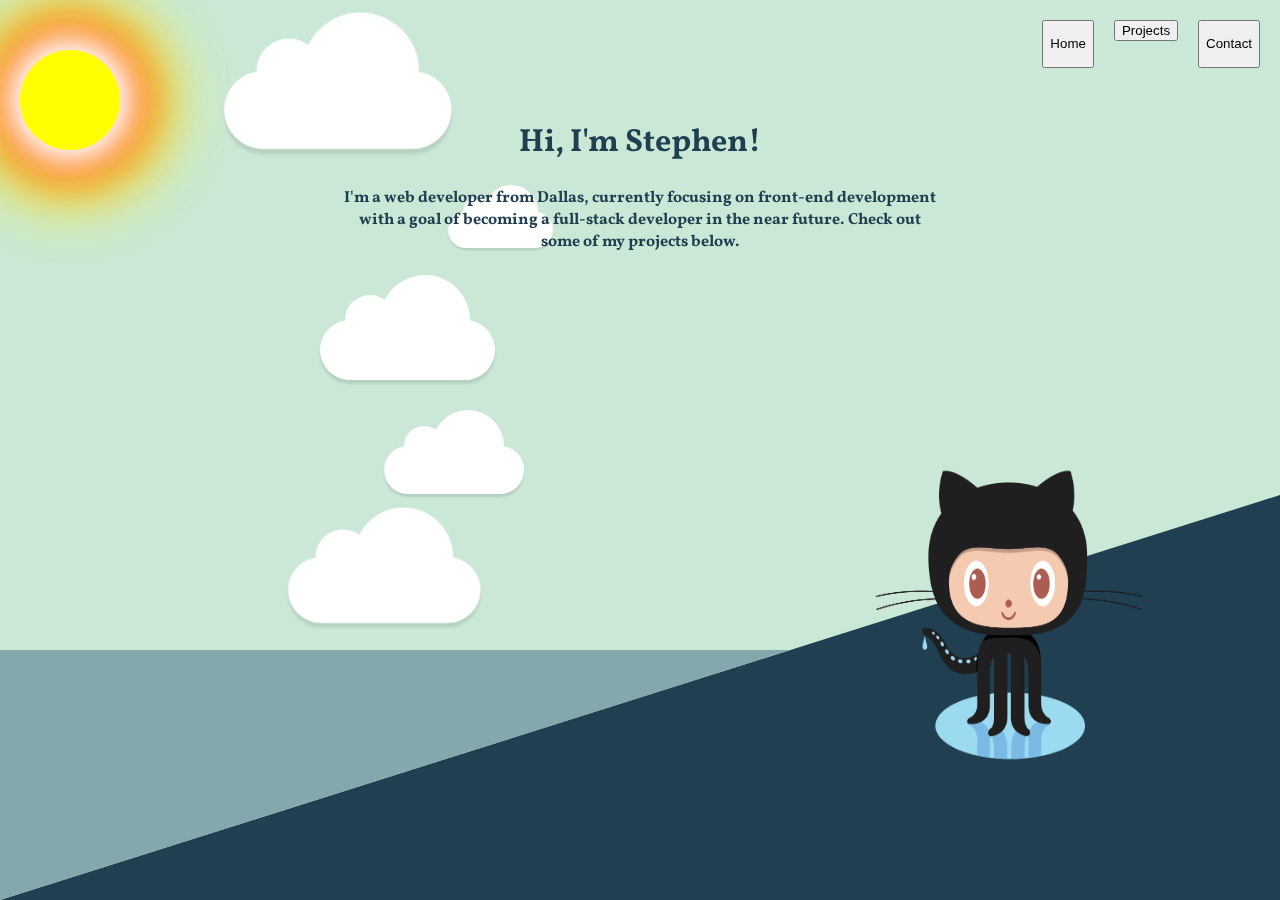
==== portfolio.html @ b767bc33 "first commit" ====
<html>
    <link>
        <meta charset="UTF-8">
        <title>SH Portfolio</title>
        <script src="run.js.js" type="text/javascript"></script>
        <script src="https://ajax.googleapis.com/ajax/libs/jquery/3.4.1/jquery.min.js"></script>    
        <link href="https://fonts.googleapis.com/css2?family=Vollkorn&display=swap" rel="stylesheet">
        <link rel="stylesheet" href="style.css"></link>   
    </head>

    <body>
        <div id="container">
            <section id="main">
                <div id="nav-top">
                    <button id="home-path" onclick="homeShow()"><p>Home</p></button>
                    <button id="project-path" >Projects</button>
                    <button id="contact-path" onclick="contactShow()"><p>Contact</p></button>
                </div>                   
                <div id="polygon_path">
                    <div id="wrapper">
                        <div id="cloud-wrapper">
                            <div class="x1">
                                <div class="cloud"></div>
                            </div>
                            <div class="x2">
                                <div class="cloud"></div>
                            </div>
                            <div class="x3">
                                <div class="cloud"></div>
                            </div>
                            <div class="x4">
                                <div class="cloud"></div>
                            </div>
                            <div class="x5">
                                <div class="cloud"></div>
                            </div>
                        </div>
                        <div id="sun"></div>
                        <div id="intro">
                            <h1>Hi, I'm Stephen!</h1>
                            <h4>I'm a web developer from Dallas, currently focusing on front-end development with a goal of becoming a full-stack developer in the near future. Check out some of my projects below.</h4>
                        </div>
                        <div id="bottom-left">

                        </div> 
                    </div>                    
                </div>
                <div id="avatar">
                    <img id="github" src="./images/Octocat.png" alt="github-avatar"></img>
                    <!-- <div id="talk-bubble"> <p>Check out my Github!</p>                                       -->
                </div>
                </div>
            </section>
        </div>
    </body>

</html>
---- style.css ----
body{
    height: 100vh;
    margin: 0;
    padding: 0;
    overflow-x: hidden;
}

#polygon_path {
    background: #cae8d5;
    -webkit-clip-path: polygon(0 0, 100% 0, 100% 55%, 0% 100%);
    clip-path: polygon(0 0, 100% 0, 100% 55%, 0% 100%);
    height: 100%;
    width: 100%;
    position: relative;
    margin: 0 ;  
    z-index: -1;  
}

/* background: rgb(86, 125, 70) */
#main {
    background: #204051;
    height: 100%;
    width: 100%;
    position: relative;
    margin: 0;  
    z-index: -1;          
}

#github{
    /* z-index: -1; */
    position: absolute;
    bottom: 15%;
    right: 10%;
    font-size: 25px;
    height: 300px;
    width: 285px;
}

/* #talk-bubble {
    -webkit-clip-path: polygon(0% 0%, 100% 0%, 100% 75%, 75% 75%, 75% 100%, 50% 75%, 0% 75%);
    clip-path: polygon(0% 0%, 100% 0%, 100% 75%, 75% 75%, 75% 100%, 50% 75%, 0% 75%);
    position: absolute;
    bottom: 40%;
    right: 20%;
    height: 100px;
    width: 150px;
    background: white;
    font-family: 'Vollkorn', serif;
    font-size: 20px;
    padding: 15px;
    text-align: center;   
} */

#sun {
    position: relative;
    top: 50px;
    left: 20px;
    width: 100px;
    height: 100px;
    border-radius: 50%;
    background-color: yellow;
    z-index: -2;
    box-shadow:
    0 0 30px 15px #fff,
    0 0 50px 30px orangered,
    0 0 70px 45px yellow;
}

#wrapper {
    text-align: center;
    
}

#intro {   
    /* text-align: center; */
    display: inline-block;
    position: relative;
    width: 600px;
    font-family: 'Vollkorn', serif;
    color: #204051;
}

#bottom-left{
    background: #84a9ac ;    
    width: 100%;
    height: 250px;
    bottom: 0px;
    left: 0px;
    position: absolute;
}

#nav-top{
    top: 10px;
    right: 10px;
    position: absolute;
    font-size: 20px;
    font-weight: bold;
    z-index: 1;  
}

#home-path, #project-path, #contact-path{
    float: left;
    margin: 10px;
    z-index: 1;
}


#cloud-wrapper {
bottom: 0;
left: 0;
padding-top: 50px;
position: fixed;
right: 0;
top: 0;
z-index: -1;
}

@keyframes animateCloud
{
    0%{margin-left: -1000px;}
    100%{margin-left: 100%;}
}

.x1 {
    animation: animateCloud 35s linear infinite;
    transform: scale(0.65);
}

.x2 {
    animation: animateCloud 20s linear infinite;
    transform: scale(0.3);
}

.x3 {
    animation: animateCloud 30s linear infinite;
    transform: scale(0.5);
}

.x4 {
    animation: animateCloud 18s linear infinite;
    transform: scale(0.4);
}

.x5 {
    animation: animateCloud 25s linear infinite;
    transform: scale(0.55);
}

.cloud{
    background: white;
    background: linear-gradient(top, white 5%, #f1f1f1 100%);
    filter: progid:DXImageTransform.Microsoft.gradient(startColorstr="white", endColorstr="#f1f1f1", GradientType=0);
    border-radius: 100px;
    box-shadow: 0 8px 5px rgba(0,0,0,0.1);
    height: 120px;
    position: relative;
    width: 350px;
}

.cloud:after, .cloud:before {
    background: white;
    content: "";
    position: absolute;
    z-index: -1;
}

.cloud:after {
    border-radius: 100px;
    height: 100px;
    left: 50px;
    top: -50px;
    width: 100px;
}


.cloud:before {
    border-radius: 200px;
    height: 180px;
    width: 180px;
    right: 50px;
    top: -90px;   
}

#test{
    position: absolute;
   
}
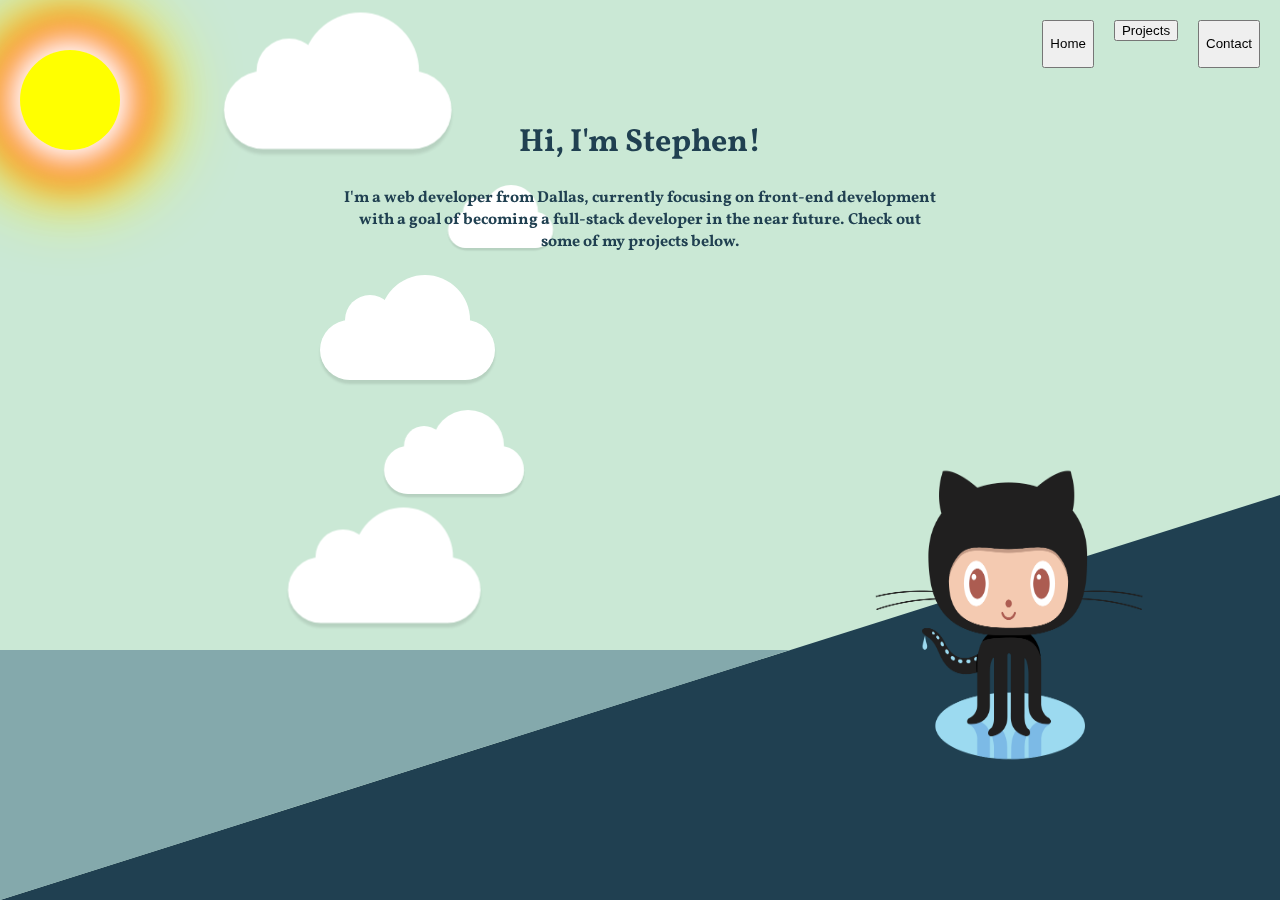
==== commit c30debc4: "buttons work" ====
--- a/portfolio.html
+++ b/portfolio.html
@@ -2,20 +2,20 @@
     <link>
         <meta charset="UTF-8">
         <title>SH Portfolio</title>
-        <script src="run.js.js" type="text/javascript"></script>
         <script src="https://ajax.googleapis.com/ajax/libs/jquery/3.4.1/jquery.min.js"></script>    
         <link href="https://fonts.googleapis.com/css2?family=Vollkorn&display=swap" rel="stylesheet">
         <link rel="stylesheet" href="style.css"></link>   
+        <script src="run.js" type="text/javascript"></script>
     </head>
 
     <body>
-        <div id="container">
+        
+        <div id="nav-top">
+            <button id="home-path" onclick="homeShow()"><p>Home</p></button>
+            <button id="project-path" onclick="projects()">Projects</button>
+            <button id="contact-path" onclick="contactShow()"><p>Contact</p></button>           
+        </div>                   
             <section id="main">
-                <div id="nav-top">
-                    <button id="home-path" onclick="homeShow()"><p>Home</p></button>
-                    <button id="project-path" >Projects</button>
-                    <button id="contact-path" onclick="contactShow()"><p>Contact</p></button>
-                </div>                   
                 <div id="polygon_path">
                     <div id="wrapper">
                         <div id="cloud-wrapper">
@@ -51,7 +51,7 @@
                 </div>
                 </div>
             </section>
-        </div>
+        
     </body>
 
 </html>--- a/style.css
+++ b/style.css
@@ -23,7 +23,8 @@
     width: 100%;
     position: relative;
     margin: 0;  
-    z-index: -1;          
+    z-index: -1;  
+    
 }
 
 #github{
@@ -66,9 +67,10 @@
     0 0 70px 45px yellow;
 }
 
+
+
 #wrapper {
-    text-align: center;
-    
+    text-align: center;    
 }
 
 #intro {   
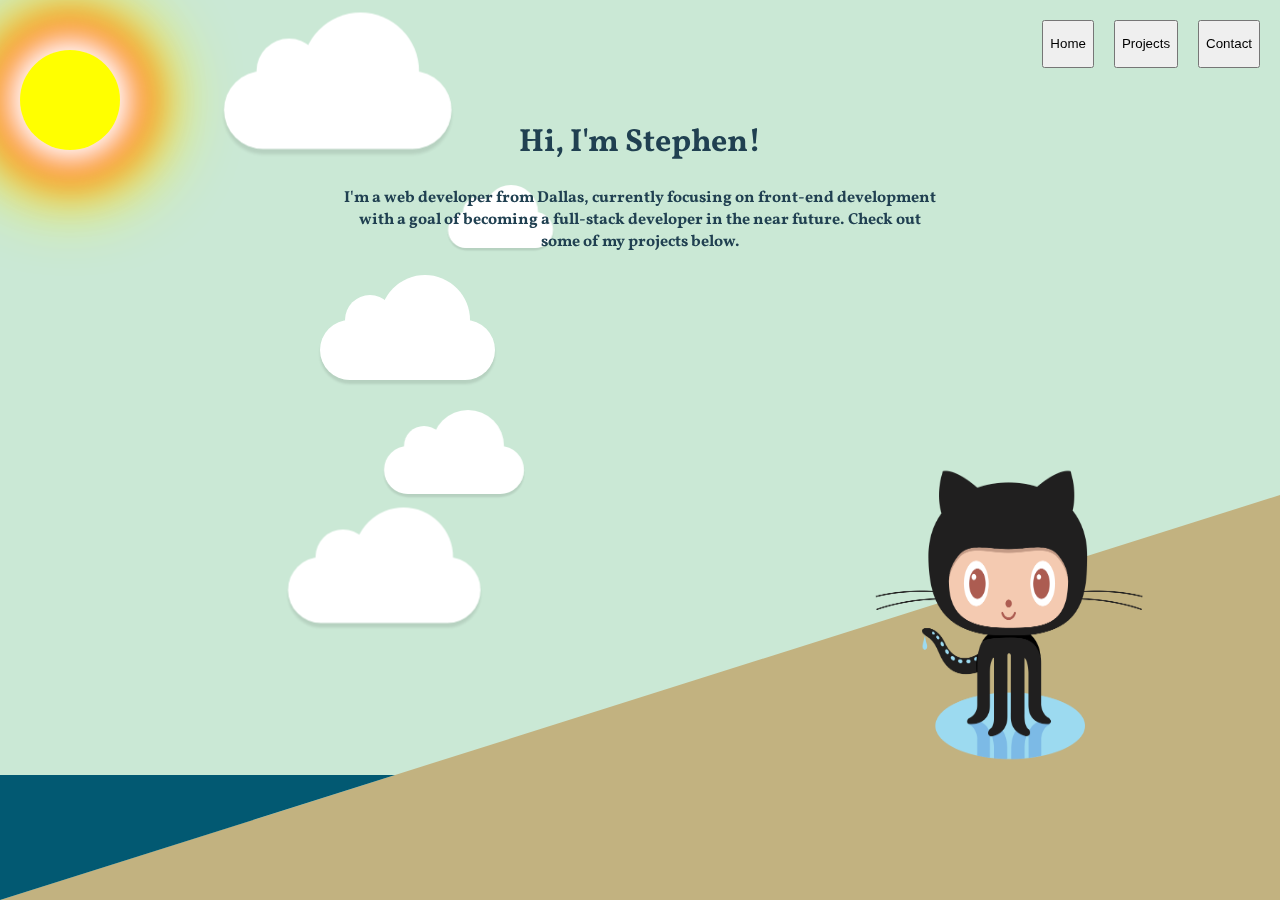
==== commit 0c470b77: "we have waves" ====
--- a/portfolio.html
+++ b/portfolio.html
@@ -11,8 +11,8 @@
     <body>
         
         <div id="nav-top">
-            <button id="home-path" onclick="homeShow()"><p>Home</p></button>
-            <button id="project-path" onclick="projects()">Projects</button>
+            <button id="home-path" onclick="home()"><p>Home</p></button>
+            <button id="project-path" onclick="projects()"><p>Projects</p></button>
             <button id="contact-path" onclick="contactShow()"><p>Contact</p></button>           
         </div>                   
             <section id="main">
@@ -40,8 +40,11 @@
                             <h1>Hi, I'm Stephen!</h1>
                             <h4>I'm a web developer from Dallas, currently focusing on front-end development with a goal of becoming a full-stack developer in the near future. Check out some of my projects below.</h4>
                         </div>
+                        <div id="projects" style="display: none">Placeholder                           
+                        </div>
                         <div id="bottom-left">
-
+                            <div class="wave"></div>
+                            <div class="wave"></div>
                         </div> 
                     </div>                    
                 </div>
--- a/style.css
+++ b/style.css
@@ -18,7 +18,7 @@
 
 /* background: rgb(86, 125, 70) */
 #main {
-    background: #204051;
+    background: rgb(194, 178, 128);
     height: 100%;
     width: 100%;
     position: relative;
@@ -82,14 +82,19 @@
     color: #204051;
 }
 
+#projects{
+    display: hide;
+}
+
 #bottom-left{
-    background: #84a9ac ;    
+    background: rgb(2, 89, 114) ;    
     width: 100%;
-    height: 250px;
+    height: 125px;
     bottom: 0px;
     left: 0px;
-    position: absolute;
-}
+    position: absolute;    
+}
+
 
 #nav-top{
     top: 10px;
@@ -105,6 +110,40 @@
     margin: 10px;
     z-index: 1;
 }
+
+.wave {
+    background: url(https://s3-us-west-2.amazonaws.com/s.cdpn.io/85486/wave.svg) repeat-x; 
+    position: absolute;
+    top: -198px;
+    width: 6400px;
+    height: 198px;
+    animation: wave 7s cubic-bezier( 0.36, 0.45, 0.63, 0.53) infinite;
+    transform: translate3d(0, 0, 0);
+  }
+  
+  .wave:nth-of-type(2) {
+    top: -175px;
+    animation: wave 7s cubic-bezier( 0.36, 0.45, 0.63, 0.53) -.125s infinite, swell 7s ease -1.25s infinite;
+    opacity: 1;
+  }
+  
+  @keyframes wave {
+    0% {
+      margin-left: 0;
+    }
+    100% {
+      margin-left: -1600px;
+    }
+  }
+  
+  @keyframes swell {
+    0%, 100% {
+      transform: translate3d(0,-25px,0);
+    }
+    50% {
+      transform: translate3d(0,5px,0);
+    }
+  }
 
 
 #cloud-wrapper {
